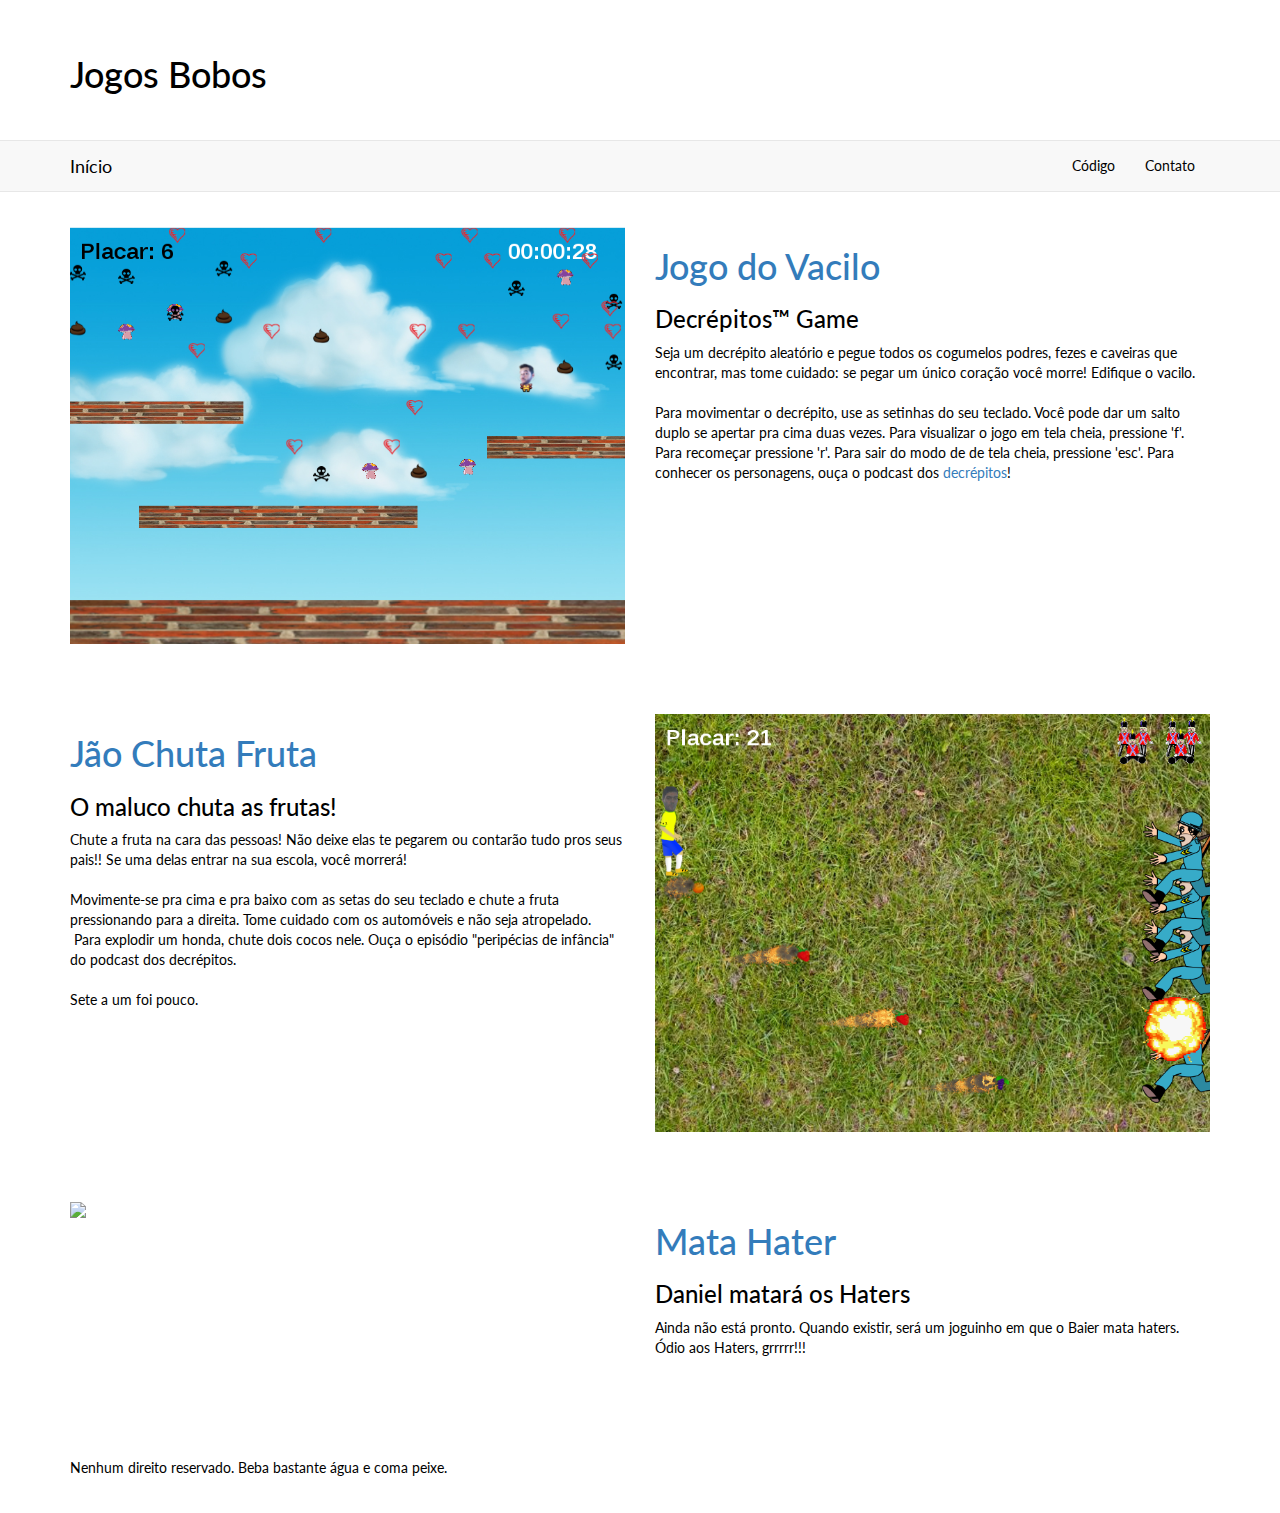
==== index.html @ 0737f4b9 "ppasdfk" ====
<!DOCTYPE html>
<html>
    
    <head>
        <meta charset="utf-8">
        <meta name="viewport" content="width=device-width, initial-scale=1">
        <script type="text/javascript" src="js/jquery.min.js"></script>
        <script type="text/javascript" src="js/bootstrap.min.js"></script>
        <link href="css/font-awesome.min.css" rel="stylesheet" type="text/css">
        <link href="css/bootstrap.css" rel="stylesheet" type="text/css">
        <title>Jogos Bobos</title>
    </head>
    
    <body>
        <div class="section">
            <div class="container">
                <div class="row">
                    <div class="col-md-12">
                        <h1 contenteditable="true">Jogos Bobos</h1>
                    </div>
                </div>
            </div>
        </div>
        <div class="row">
            <div class="navbar navbar-default">
                <div class="container">
                    <div class="navbar-header">
                        <button type="button" class="navbar-toggle" data-toggle="collapse" data-target="#navbar-ex-collapse">
                            <span class="sr-only">Menu</span>
                            <span class="icon-bar"></span>
                            <span class="icon-bar"></span>
                            <span class="icon-bar"></span>
                        </button>
                        <a class="navbar-brand" href="hugoeustaquio.github.io"><span>Início</span></a>
                    </div>
                    <div class="collapse navbar-collapse" id="navbar-ex-collapse">
                        <ul class="nav navbar-nav navbar-right">
                            <li>
                                <a href="github.com/hugoeustaquio">Código</a>
                            </li>
                            <li>
                                <a href="twitter.com/hugoeustaquio">Contato</a>
                            </li>
                        </ul>
                    </div>
                </div>
            </div>
        </div>
        <div class="section">
            <div class="container">
                <div class="row">
                    <div class="col-md-6">
                        <a href="jogos/JogoVacilo">
            <img src="img/jogo_vacilo.png" class="img-responsive">
            </a>
                    </div>
                    <div class="col-md-6">
                        <h1 class="text-primary">
                            <a href="jogos/JogoVacilo">Jogo do Vacilo</a>
                        </h1>
                        <h3>Decrépitos™&nbsp;Game</h3>
                        <p>Seja um decrépito aleatório e pegue todos os cogumelos podres, fezes e
                            caveiras que encontrar, mas tome cuidado: se pegar um único coração você
                            morre! Edifique o vacilo.
                            <br>
                            <br>Para movimentar o decrépito, use as setinhas do seu teclado. Você pode
                            dar um salto duplo se apertar pra cima duas vezes. Para visualizar o jogo
                            em tela cheia, pressione 'f'. Para recomeçar pressione 'r'. Para sair do
                            modo de de tela cheia, pressione 'esc'. Para conhecer os personagens, ouça
                            o podcast dos
                            <a href="http://www.decrepitos.com/">decrépitos</a>!</p>
                    </div>
                </div>
            </div>
        </div>
        <div class="section">
            <div class="container">
                <div class="row">
                    <div class="col-md-6">
                        <h1 class="text-primary">
                            <a href="jogos/JaoChutaFruta">Jão Chuta Fruta</a>
                        </h1>
                        <h3>O maluco chuta as frutas!</h3>
                        <p>Chute a fruta na cara das pessoas! Não deixe elas te pegarem ou contarão
                            tudo pros seus pais!! Se uma delas entrar na sua escola, você morrerá!
                            <br>
                            <br>Movimente-se pra cima e pra baixo com as setas do seu teclado e chute
                            a fruta pressionando para a direita. Tome cuidado com os automóveis e não
                            seja atropelado. &nbsp;Para explodir um honda, chute dois cocos nele. Ouça
                            o episódio "peripécias de infância" do podcast dos decrépitos.
                            <br>
                            <br>Sete a um foi pouco.</p>
                    </div>
                    <div class="col-md-6">
                        <img src="img/jogo_fruta.png" class="img-responsive">
                    </div>
                </div>
            </div>
        </div>
        <div class="section">
            <div class="container">
                <div class="row">
                    <div class="col-md-6">
                        <img src="http://pingendo.github.io/pingendo-bootstrap/assets/placeholder.png"
                        class="img-responsive">
                    </div>
                    <div class="col-md-6">
                        <h1 class="text-primary">Mata Hater</h1>
                        <h3>Daniel matará os Haters</h3>
                        <p>Ainda não está pronto. Quando existir, será um joguinho em que o Baier
                            mata haters.
                            <br>Ódio aos Haters, grrrrr!!!
                            <br>
                            <br>
                        </p>
                    </div>
                </div>
            </div>
        </div>
        <div class="section">
            <div class="container">Nenhum direito reservado. Beba bastante água e coma peixe.</div>
        </div>
    </body>

</html>
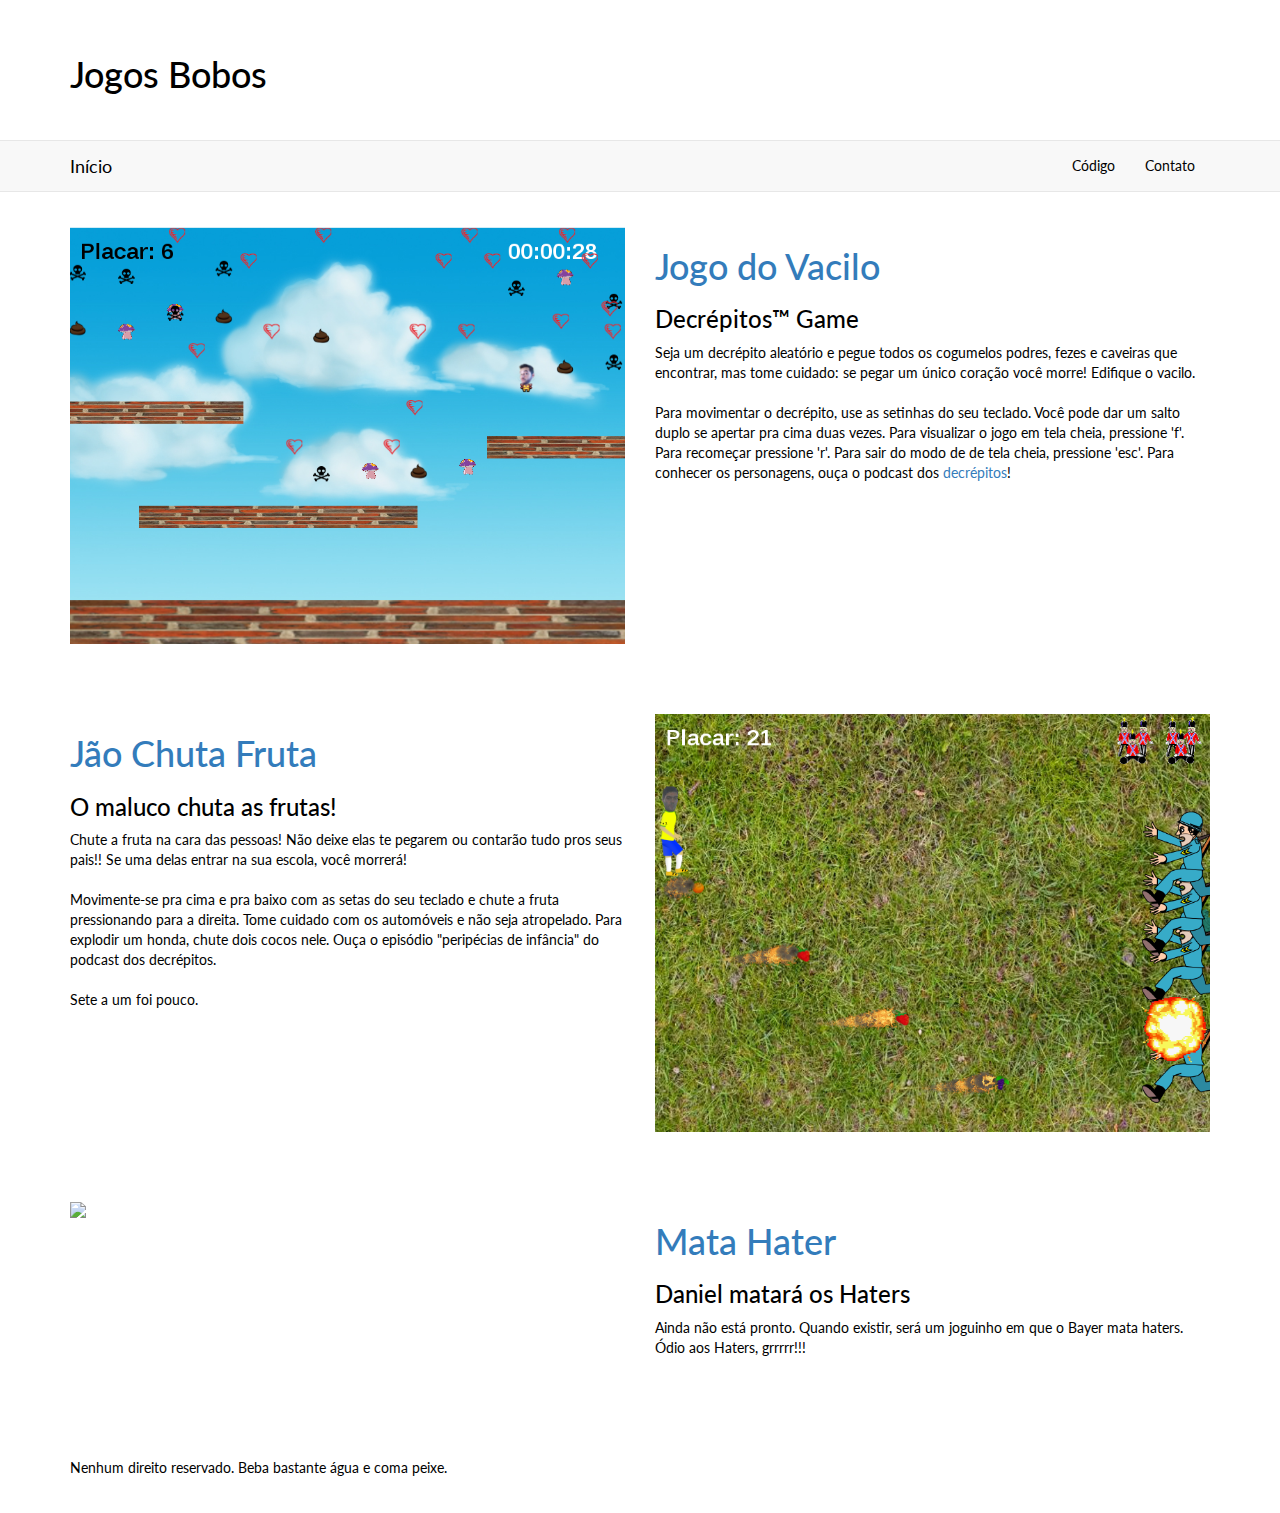
==== commit 0d9ad3a7: "lsdijasdflj" ====
--- a/index.html
+++ b/index.html
@@ -86,8 +86,8 @@
                             <br>
                             <br>Movimente-se pra cima e pra baixo com as setas do seu teclado e chute
                             a fruta pressionando para a direita. Tome cuidado com os automóveis e não
-                            seja atropelado. &nbsp;Para explodir um honda, chute dois cocos nele. Ouça
-                            o episódio "peripécias de infância" do podcast dos decrépitos.
+                            seja atropelado. Para explodir um honda, chute dois cocos nele. Ouça o
+                            episódio "peripécias de infância" do podcast dos decrépitos.
                             <br>
                             <br>Sete a um foi pouco.</p>
                     </div>
@@ -107,7 +107,7 @@
                     <div class="col-md-6">
                         <h1 class="text-primary">Mata Hater</h1>
                         <h3>Daniel matará os Haters</h3>
-                        <p>Ainda não está pronto. Quando existir, será um joguinho em que o Baier
+                        <p>Ainda não está pronto. Quando existir, será um joguinho em que o Bayer
                             mata haters.
                             <br>Ódio aos Haters, grrrrr!!!
                             <br>
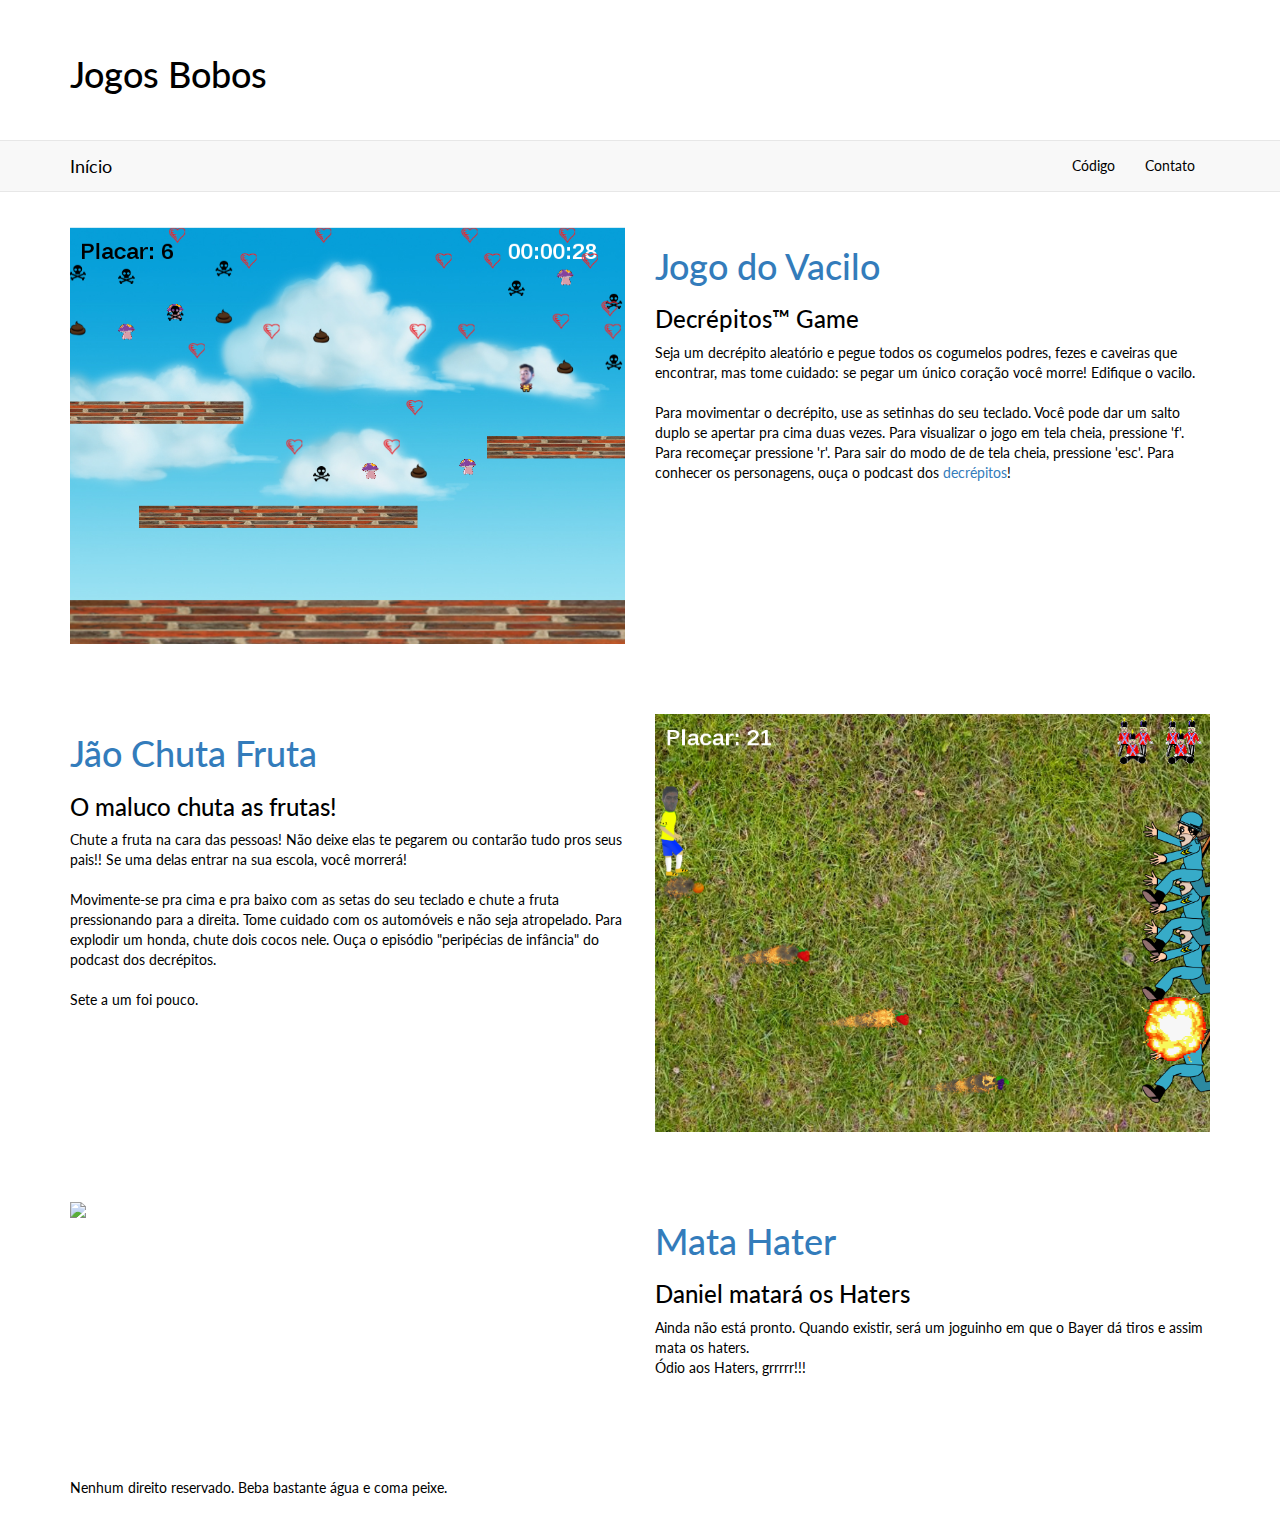
==== commit 601ca5bb: "alterei" ====
--- a/index.html
+++ b/index.html
@@ -108,7 +108,7 @@
                         <h1 class="text-primary">Mata Hater</h1>
                         <h3>Daniel matará os Haters</h3>
                         <p>Ainda não está pronto. Quando existir, será um joguinho em que o Bayer
-                            mata haters.
+                            dá tiros e assim mata os haters.
                             <br>Ódio aos Haters, grrrrr!!!
                             <br>
                             <br>
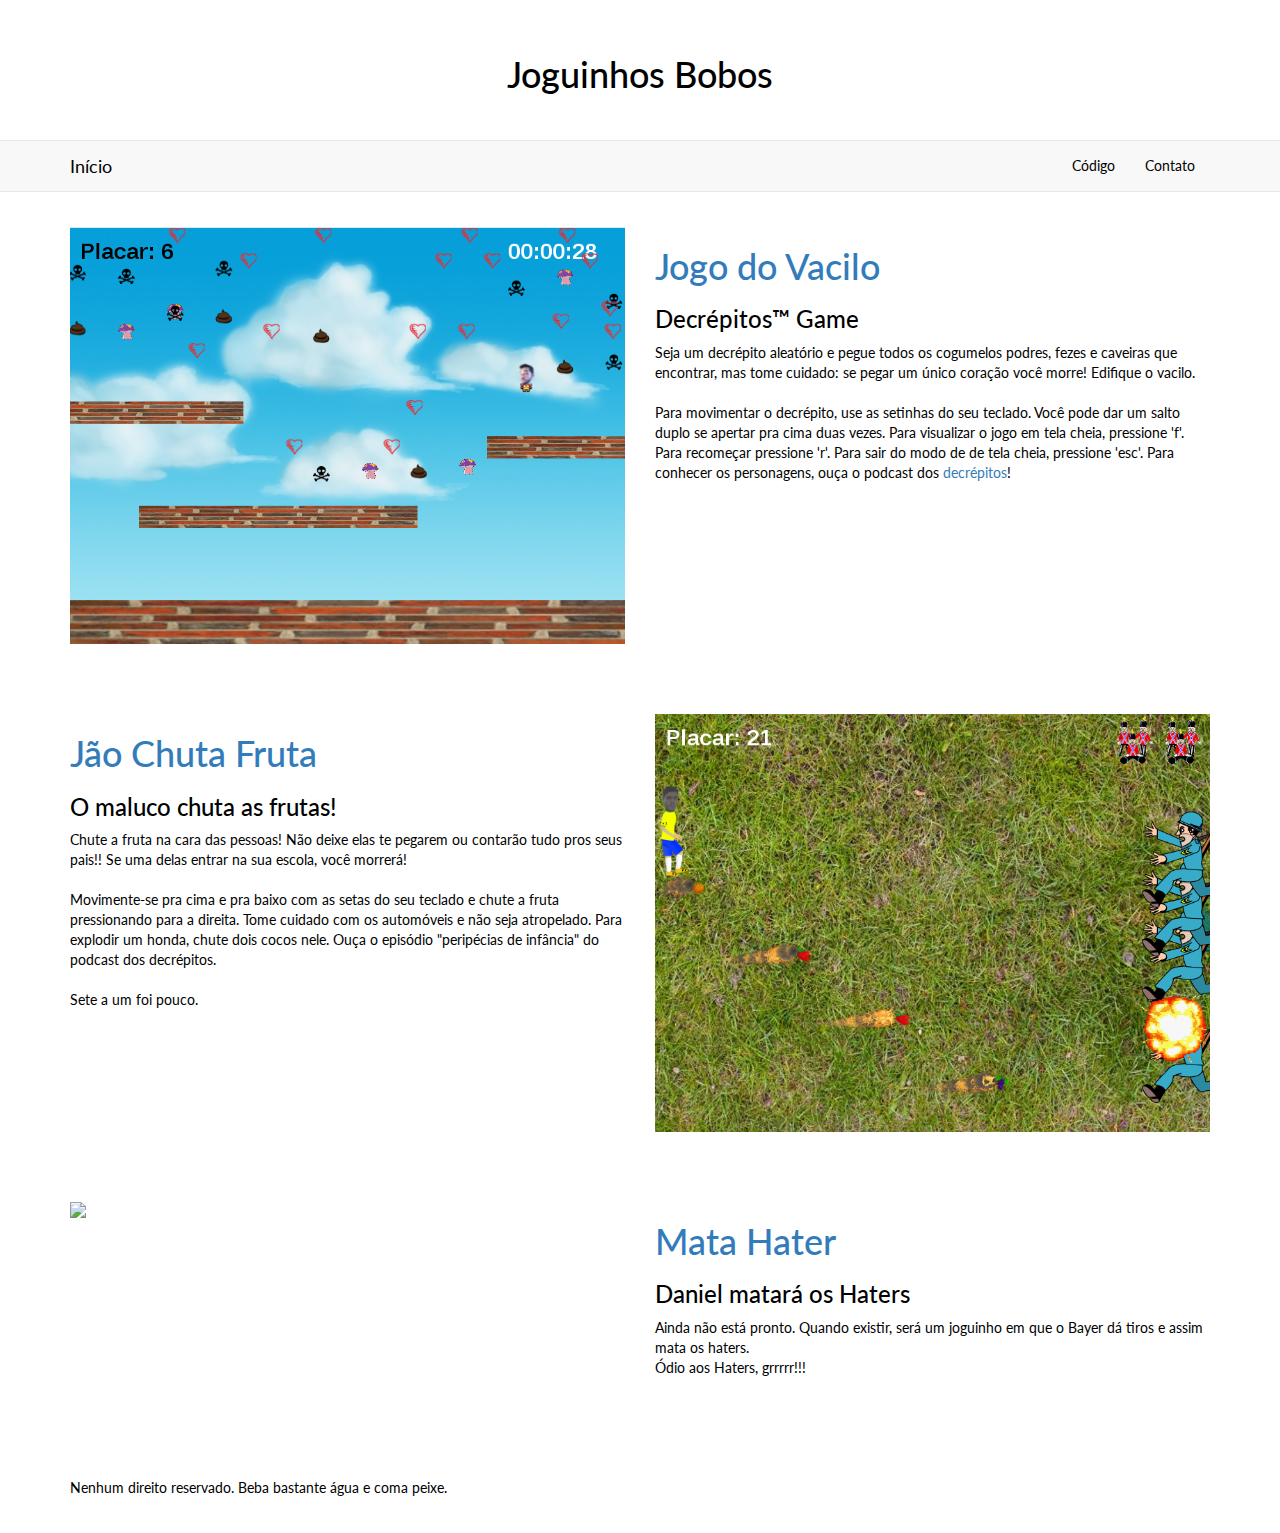
==== commit c41df7c1: "fim" ====
--- a/index.html
+++ b/index.html
@@ -2,6 +2,8 @@
 <html>
     
     <head>
+        <meta name="keywords" content="Vacilo, joguinho, bobo, decrépito">
+        <meta name="description" content="Jobos Bobos, decrépitos">
         <meta charset="utf-8">
         <meta name="viewport" content="width=device-width, initial-scale=1">
         <script type="text/javascript" src="js/jquery.min.js"></script>
@@ -16,7 +18,7 @@
             <div class="container">
                 <div class="row">
                     <div class="col-md-12">
-                        <h1 contenteditable="true">Jogos Bobos</h1>
+                        <h1 contenteditable="true" class="text-center">Joguinhos Bobos</h1>
                     </div>
                 </div>
             </div>
@@ -31,15 +33,15 @@
                             <span class="icon-bar"></span>
                             <span class="icon-bar"></span>
                         </button>
-                        <a class="navbar-brand" href="hugoeustaquio.github.io"><span>Início</span></a>
+                        <a class="navbar-brand" href="http://hugoeustaquio.github.io"><span>Início</span></a>
                     </div>
                     <div class="collapse navbar-collapse" id="navbar-ex-collapse">
                         <ul class="nav navbar-nav navbar-right">
                             <li>
-                                <a href="github.com/hugoeustaquio">Código</a>
+                                <a href="http://github.com/hugoeustaquio">Código</a>
                             </li>
                             <li>
-                                <a href="twitter.com/hugoeustaquio">Contato</a>
+                                <a href="http://twitter.com/hugoeustaquio">Contato</a>
                             </li>
                         </ul>
                     </div>
@@ -92,7 +94,8 @@
                             <br>Sete a um foi pouco.</p>
                     </div>
                     <div class="col-md-6">
-                        <img src="img/jogo_fruta.png" class="img-responsive">
+                        <a href="jogos/JaoChutaFruta">
+            <img src="img/jogo_fruta.png" class="img-responsive"></a>
                     </div>
                 </div>
             </div>
@@ -120,6 +123,14 @@
         <div class="section">
             <div class="container">Nenhum direito reservado. Beba bastante água e coma peixe.</div>
         </div>
+        <script>
+            (function(i,s,o,g,r,a,m){i['GoogleAnalyticsObject']=r;i[r]=i[r]||function(){
+              (i[r].q=i[r].q||[]).push(arguments)},i[r].l=1*new Date();a=s.createElement(o),
+              m=s.getElementsByTagName(o)[0];a.async=1;a.src=g;m.parentNode.insertBefore(a,m)
+              })(window,document,'script','//www.google-analytics.com/analytics.js','ga');
+              ga('create', 'UA-65272789-1', 'auto');
+              ga('send', 'pageview');
+        </script>
     </body>
 
 </html>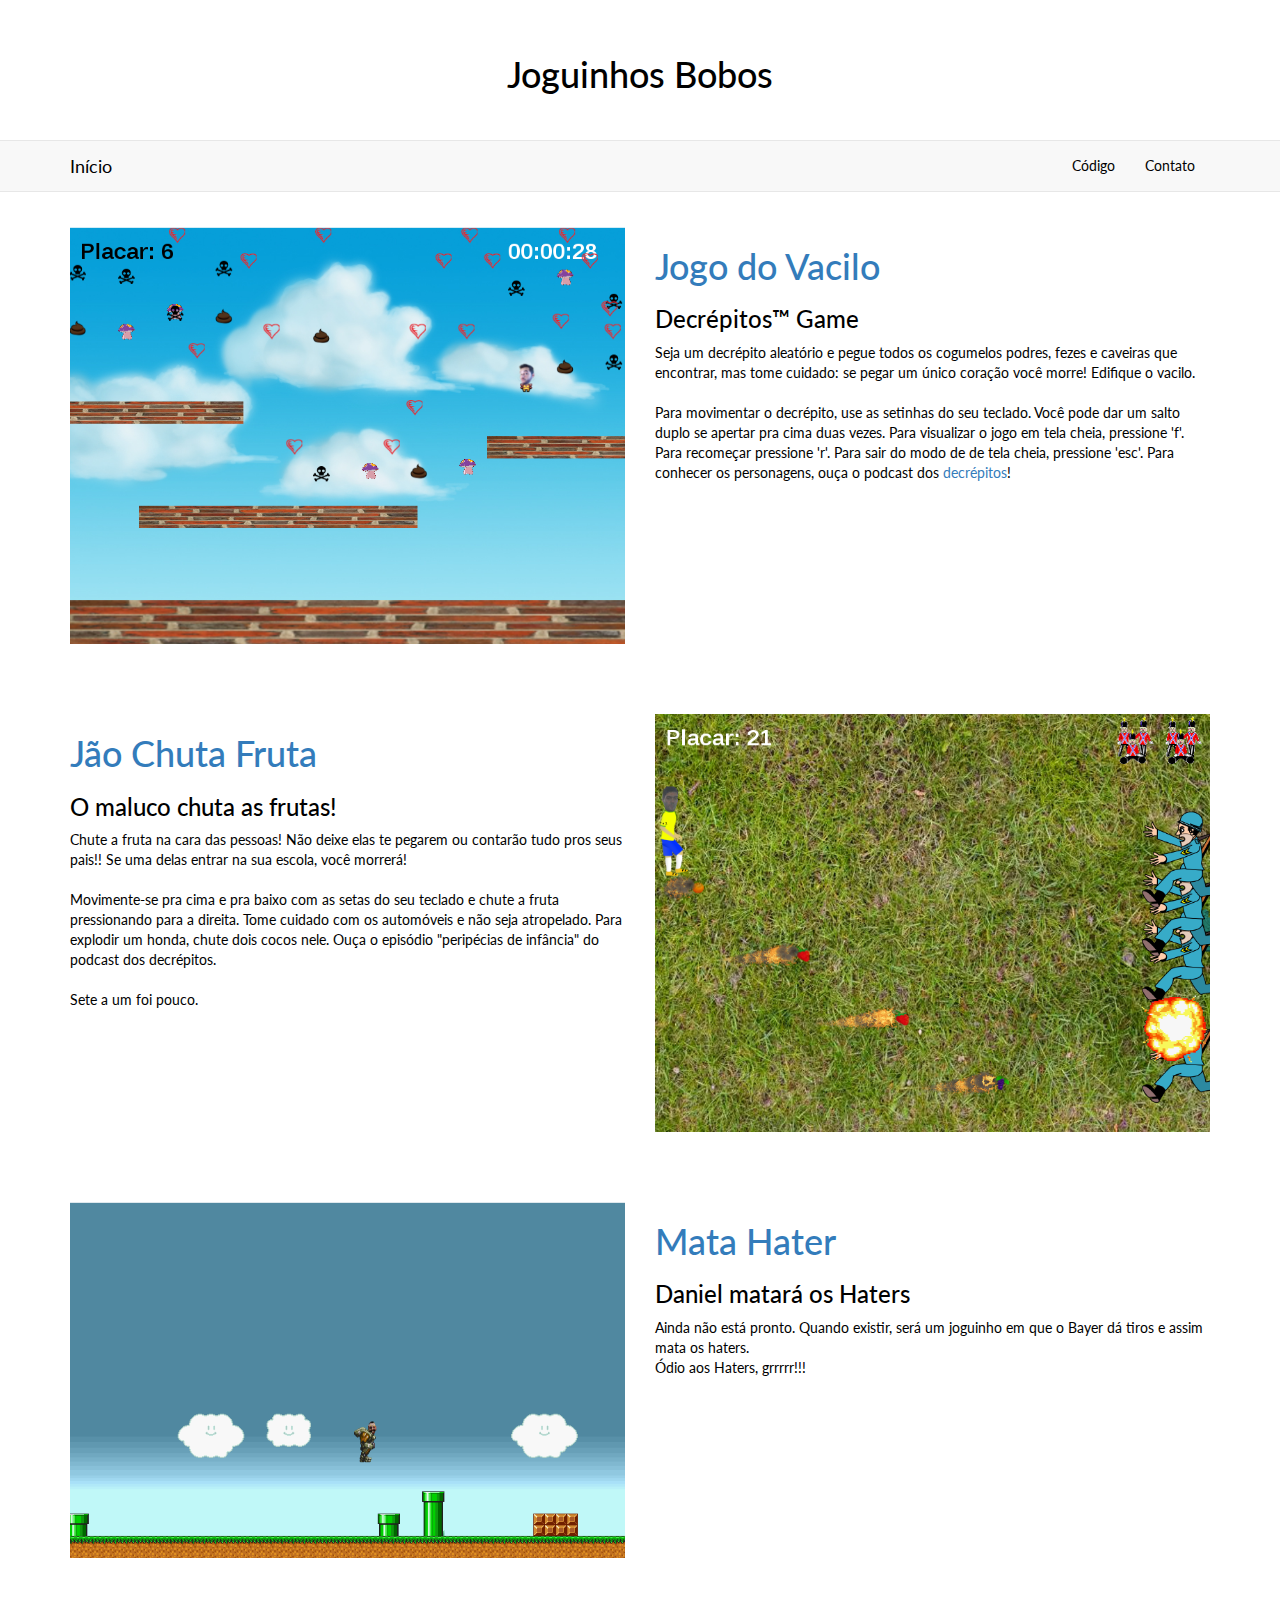
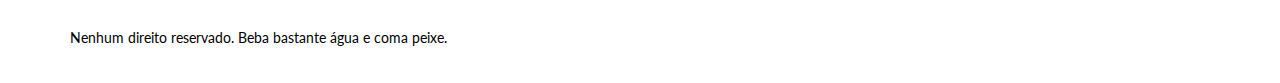
==== commit cec70d92: "moud" ====
--- a/index.html
+++ b/index.html
@@ -104,8 +104,7 @@
             <div class="container">
                 <div class="row">
                     <div class="col-md-6">
-                        <img src="http://pingendo.github.io/pingendo-bootstrap/assets/placeholder.png"
-                        class="img-responsive">
+                        <img src="img/matahater.png" class="img-responsive">
                     </div>
                     <div class="col-md-6">
                         <h1 class="text-primary">Mata Hater</h1>
@@ -125,11 +124,11 @@
         </div>
         <script>
             (function(i,s,o,g,r,a,m){i['GoogleAnalyticsObject']=r;i[r]=i[r]||function(){
-              (i[r].q=i[r].q||[]).push(arguments)},i[r].l=1*new Date();a=s.createElement(o),
-              m=s.getElementsByTagName(o)[0];a.async=1;a.src=g;m.parentNode.insertBefore(a,m)
-              })(window,document,'script','//www.google-analytics.com/analytics.js','ga');
-              ga('create', 'UA-65272789-1', 'auto');
-              ga('send', 'pageview');
+                                      (i[r].q=i[r].q||[]).push(arguments)},i[r].l=1*new Date();a=s.createElement(o),
+                                      m=s.getElementsByTagName(o)[0];a.async=1;a.src=g;m.parentNode.insertBefore(a,m)
+                                      })(window,document,'script','//www.google-analytics.com/analytics.js','ga');
+                                      ga('create', 'UA-65272789-1', 'auto');
+                                      ga('send', 'pageview');
         </script>
     </body>
 
